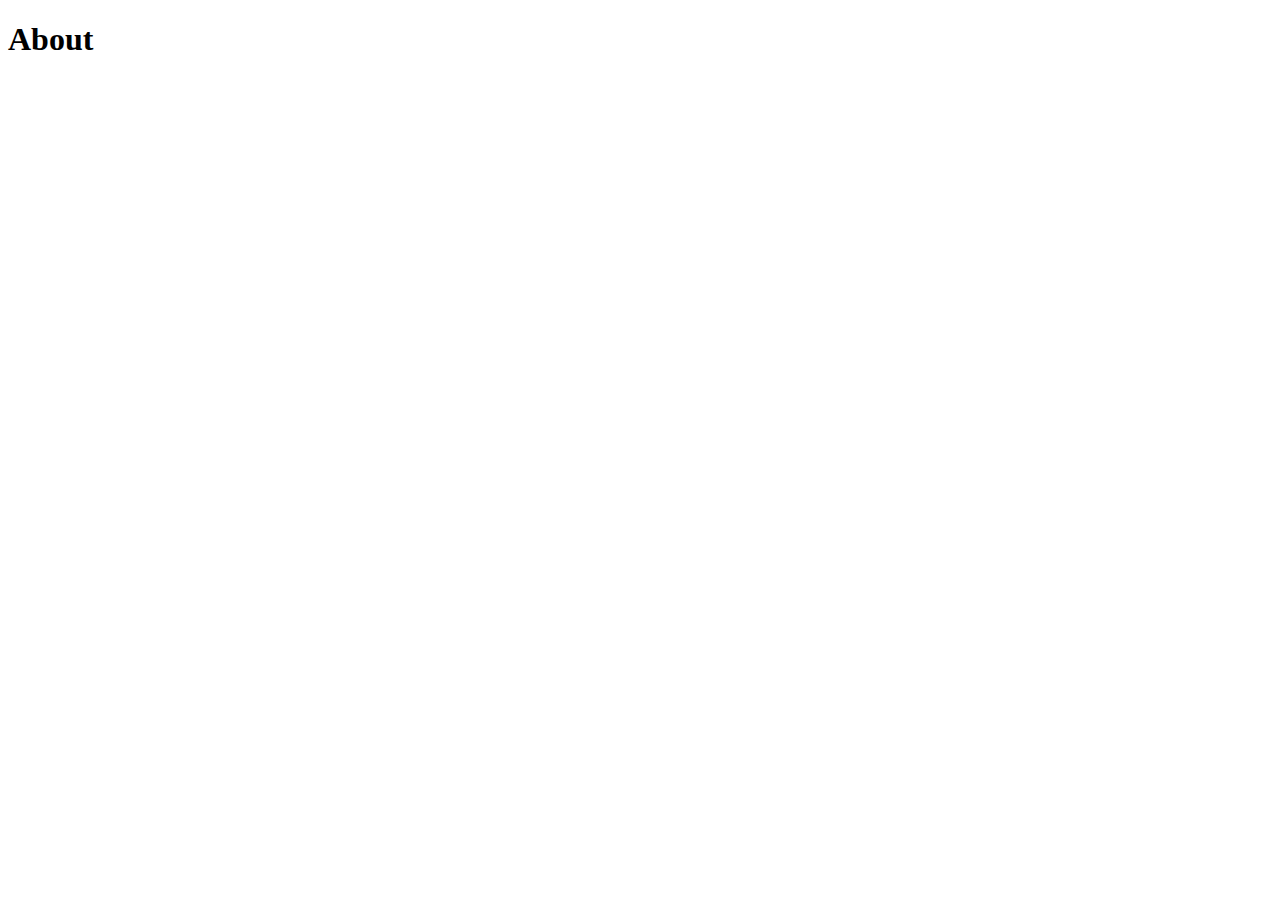
==== pages/about.html @ f103d444 "building the basic framework of nested pages" ====
<!DOCTYPE html>
<html lang="en">
  <head>
    <meta charset="UTF-8" />
    <meta name="viewport" content="width=device-width, initial-scale=1.0" />
    <title>About</title>
  </head>
  <body>
    <h1>About</h1>
  </body>
</html>
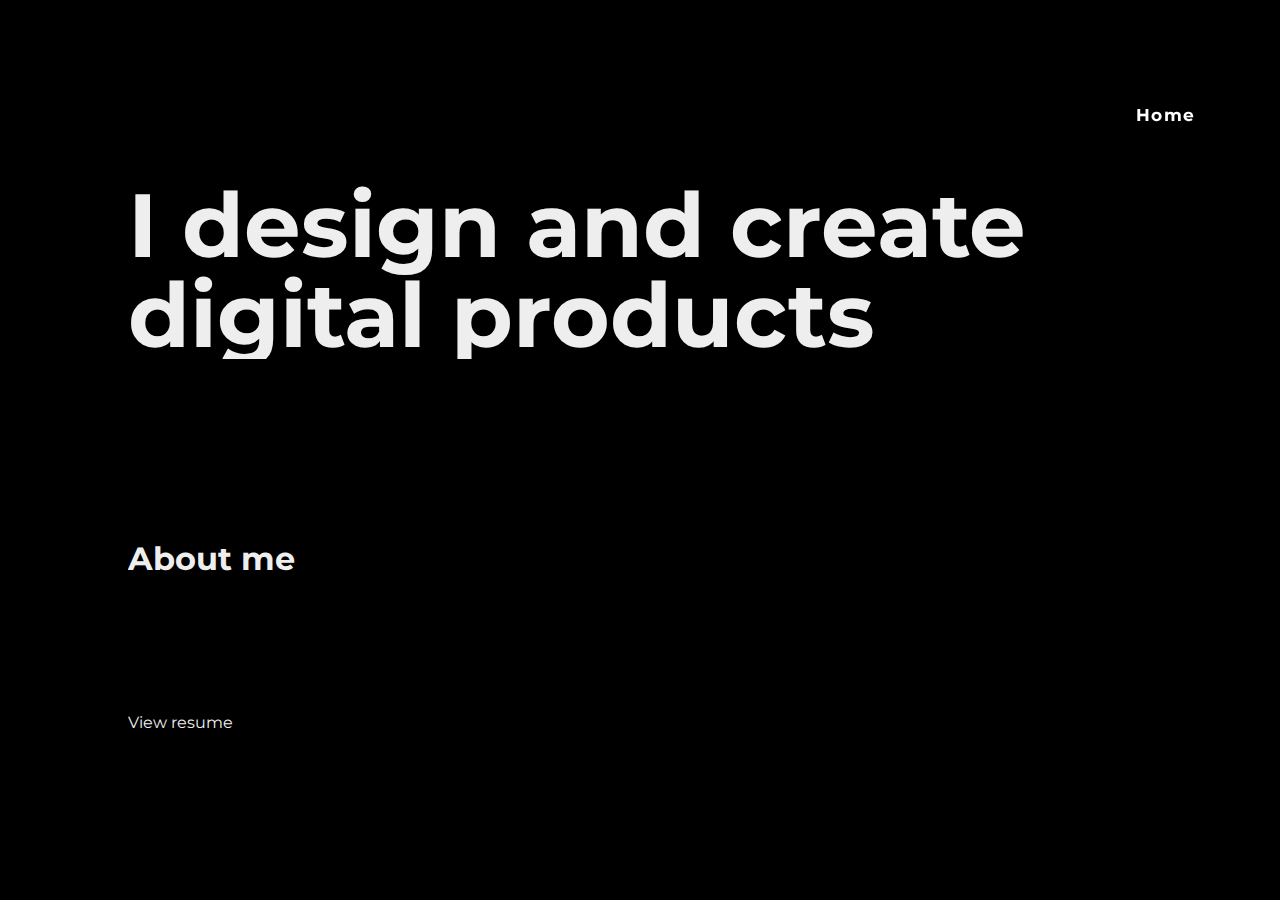
==== commit 6a4f7389: "layout of the main elements on the "about" page" ====
--- a/pages/about.html
+++ b/pages/about.html
@@ -4,8 +4,38 @@
     <meta charset="UTF-8" />
     <meta name="viewport" content="width=device-width, initial-scale=1.0" />
     <title>About</title>
+    <link
+      rel="icon"
+      type="image/png"
+      sizes="32x32"
+      href="/images/favicon-32x32.png"
+    />
+    <link rel="stylesheet" href="../css/style.css" />
   </head>
   <body>
-    <h1>About</h1>
+    <main class="main">
+      <div class="container">
+        <h1 class="about__title fs-xl mb-20">
+          I design and create digital products
+        </h1>
+        <div class="about__content">
+          <h3 class="fs-l mb-10">About me</h3>
+          <p class="about__text mb-5"></p>
+          <a
+            class="about__link"
+            href="../data/Resume_Taras_Samoilov.pdf"
+            target="_blank"
+            >View resume</a
+          >
+        </div>
+      </div>
+    </main>
+    <div>
+      <a href="../index.html" class="home__link"
+        ><div class="link__content">
+          <button class="link__btn"><span>Home</span></button>
+        </div></a
+      >
+    </div>
   </body>
 </html>
--- a/css/style.css
+++ b/css/style.css
@@ -0,0 +1,12 @@
+@import url("https://fonts.googleapis.com/css2?family=Montserrat:wght@700&display=swap");
+@import url("reset.css");
+@import url("common.css");
+@import url("animations.css");
+@import url("elements/home.css");
+@import url("elements/contact.css");
+@import url("elements/about.css");
+
+body {
+  font-size: 1rem;
+  font-family: "Montserrat", sans-serif;
+}
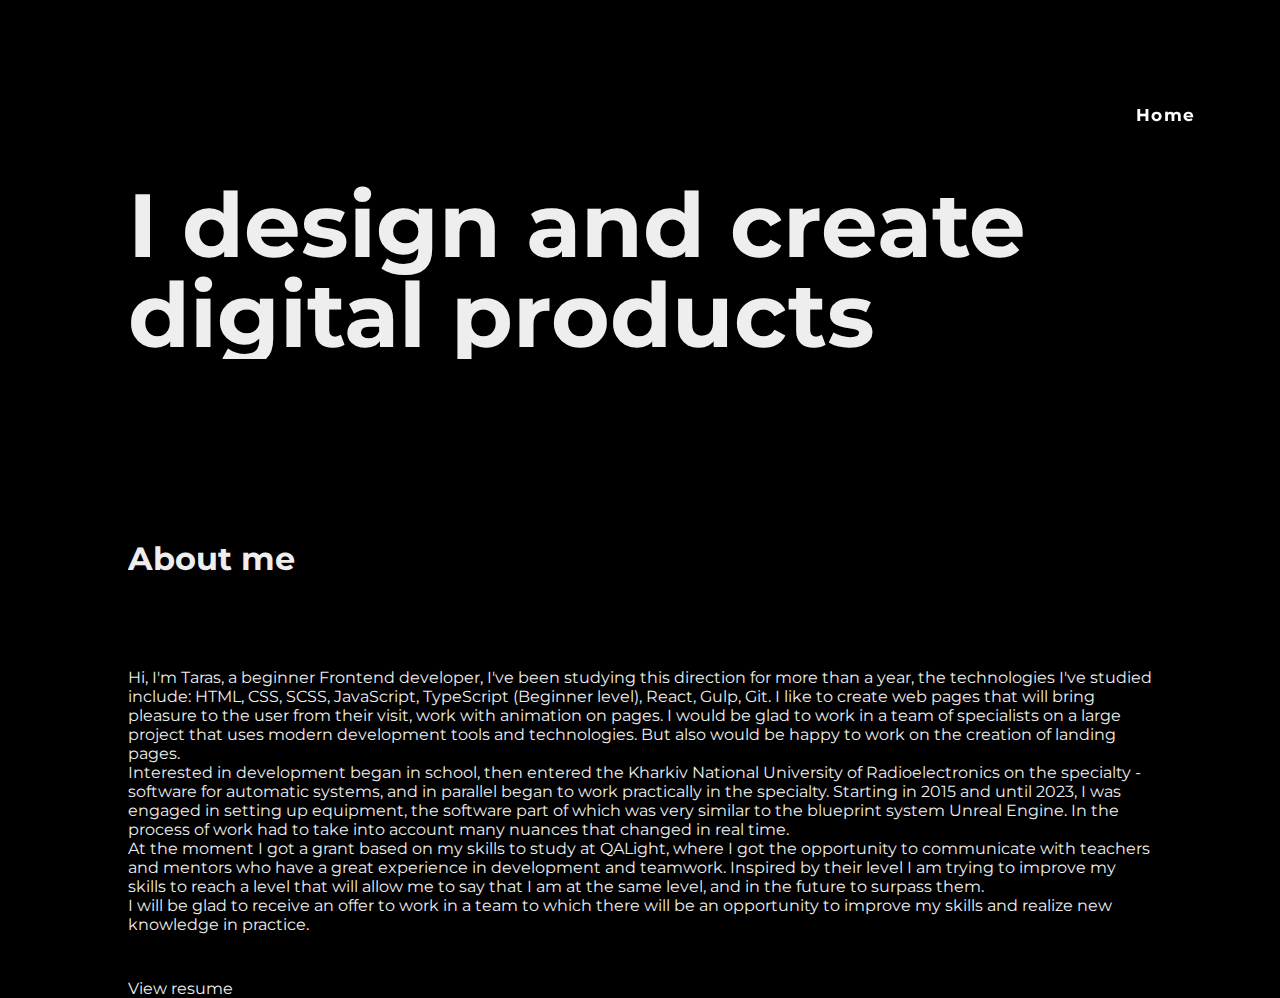
==== commit c2feee11: "added description" ====
--- a/pages/about.html
+++ b/pages/about.html
@@ -20,7 +20,32 @@
         </h1>
         <div class="about__content">
           <h3 class="fs-l mb-10">About me</h3>
-          <p class="about__text mb-5"></p>
+          <p class="about__text mb-5">
+            Hi, I'm Taras, a beginner Frontend developer, I've been studying
+            this direction for more than a year, the technologies I've studied
+            include: HTML, CSS, SCSS, JavaScript, TypeScript (Beginner level),
+            React, Gulp, Git. I like to create web pages that will bring
+            pleasure to the user from their visit, work with animation on pages.
+            I would be glad to work in a team of specialists on a large project
+            that uses modern development tools and technologies. But also would
+            be happy to work on the creation of landing pages. <br />
+            Interested in development began in school, then entered the Kharkiv
+            National University of Radioelectronics on the specialty - software
+            for automatic systems, and in parallel began to work practically in
+            the specialty. Starting in 2015 and until 2023, I was engaged in
+            setting up equipment, the software part of which was very similar to
+            the blueprint system Unreal Engine. In the process of work had to
+            take into account many nuances that changed in real time. <br />
+            At the moment I got a grant based on my skills to study at QALight,
+            where I got the opportunity to communicate with teachers and mentors
+            who have a great experience in development and teamwork. Inspired by
+            their level I am trying to improve my skills to reach a level that
+            will allow me to say that I am at the same level, and in the future
+            to surpass them. <br />
+            I will be glad to receive an offer to work in a team to which there
+            will be an opportunity to improve my skills and realize new
+            knowledge in practice.
+          </p>
           <a
             class="about__link"
             href="../data/Resume_Taras_Samoilov.pdf"
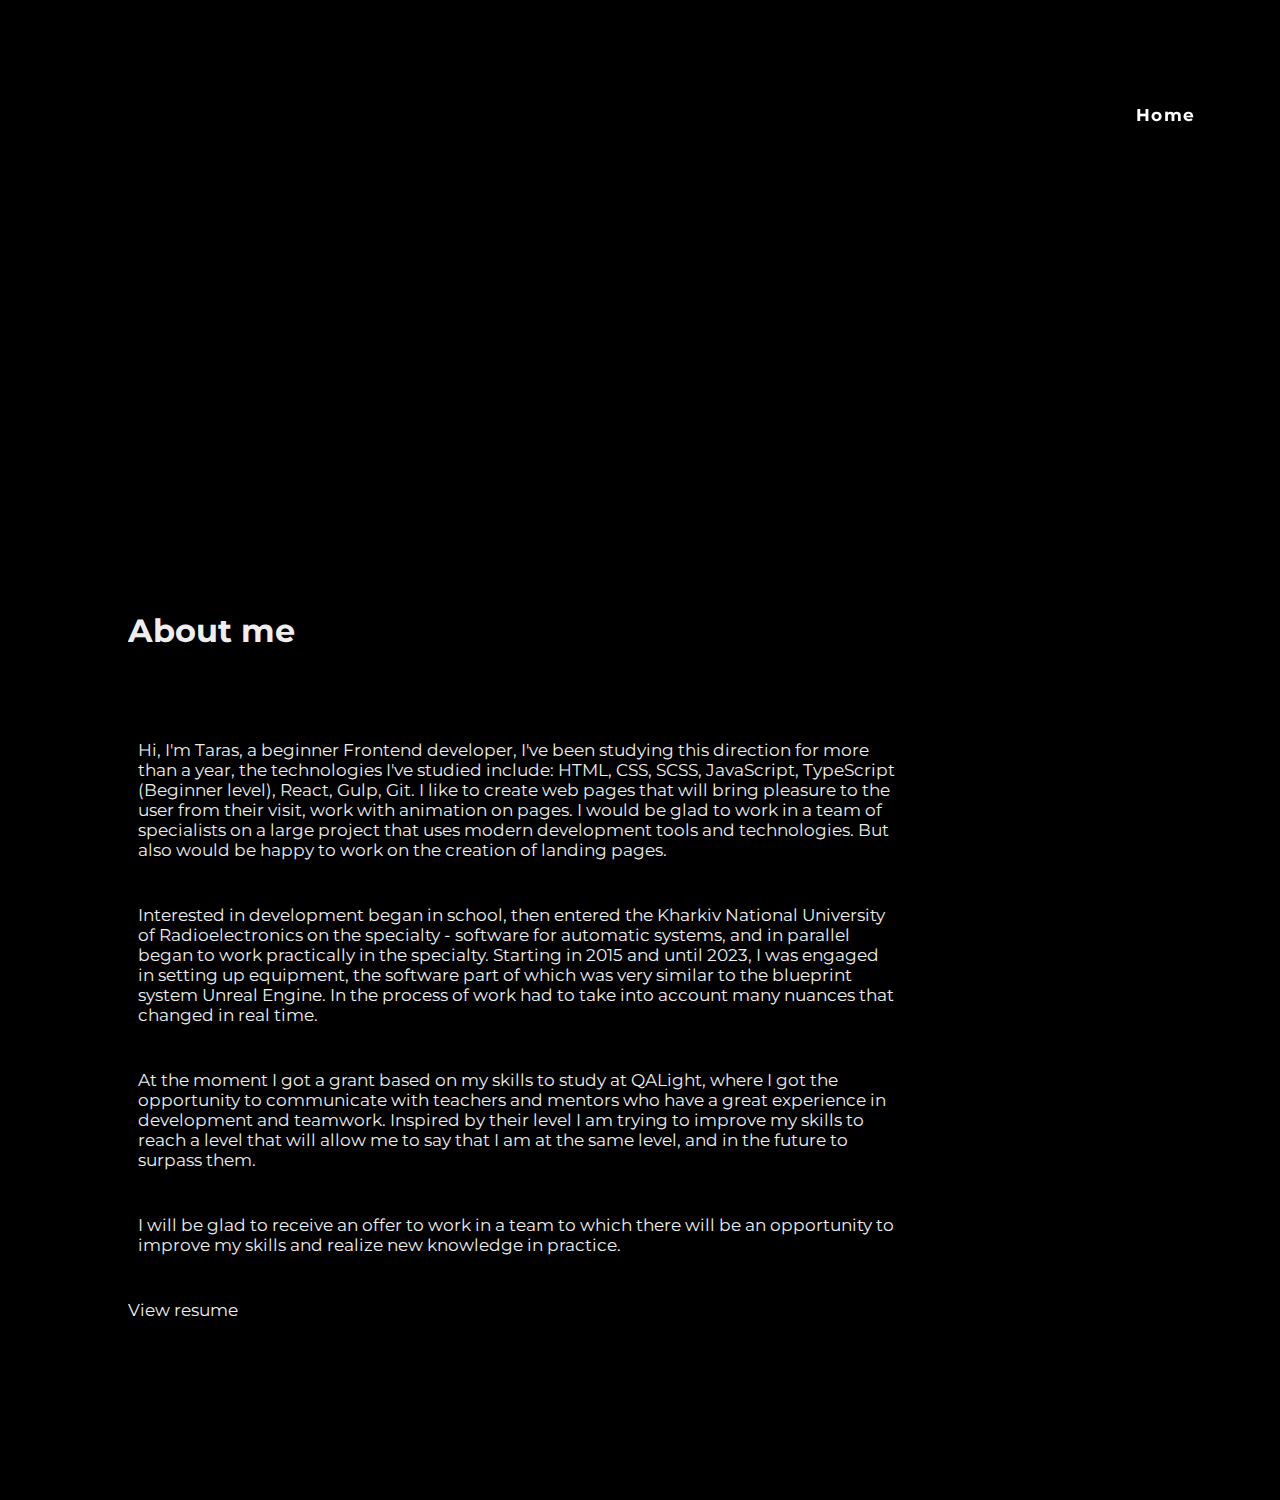
==== commit 9f49045c: "finish about page" ====
--- a/pages/about.html
+++ b/pages/about.html
@@ -18,9 +18,9 @@
         <h1 class="about__title fs-xl mb-20">
           I design and create digital products
         </h1>
-        <div class="about__content">
+        <div class="about__content mb-20">
           <h3 class="fs-l mb-10">About me</h3>
-          <p class="about__text mb-5">
+          <p class="about__text mb-5 fs-m">
             Hi, I'm Taras, a beginner Frontend developer, I've been studying
             this direction for more than a year, the technologies I've studied
             include: HTML, CSS, SCSS, JavaScript, TypeScript (Beginner level),
@@ -28,26 +28,32 @@
             pleasure to the user from their visit, work with animation on pages.
             I would be glad to work in a team of specialists on a large project
             that uses modern development tools and technologies. But also would
-            be happy to work on the creation of landing pages. <br />
+            be happy to work on the creation of landing pages.
+          </p>
+          <p class="about__text mb-5 fs-m">
             Interested in development began in school, then entered the Kharkiv
             National University of Radioelectronics on the specialty - software
             for automatic systems, and in parallel began to work practically in
             the specialty. Starting in 2015 and until 2023, I was engaged in
             setting up equipment, the software part of which was very similar to
             the blueprint system Unreal Engine. In the process of work had to
-            take into account many nuances that changed in real time. <br />
+            take into account many nuances that changed in real time.
+          </p>
+          <p class="about__text mb-5 fs-m">
             At the moment I got a grant based on my skills to study at QALight,
             where I got the opportunity to communicate with teachers and mentors
             who have a great experience in development and teamwork. Inspired by
             their level I am trying to improve my skills to reach a level that
             will allow me to say that I am at the same level, and in the future
-            to surpass them. <br />
+            to surpass them.
+          </p>
+          <p class="about__text mb-5 fs-m">
             I will be glad to receive an offer to work in a team to which there
             will be an opportunity to improve my skills and realize new
             knowledge in practice.
           </p>
           <a
-            class="about__link"
+            class="about__link fs-m"
             href="../data/Resume_Taras_Samoilov.pdf"
             target="_blank"
             >View resume</a
